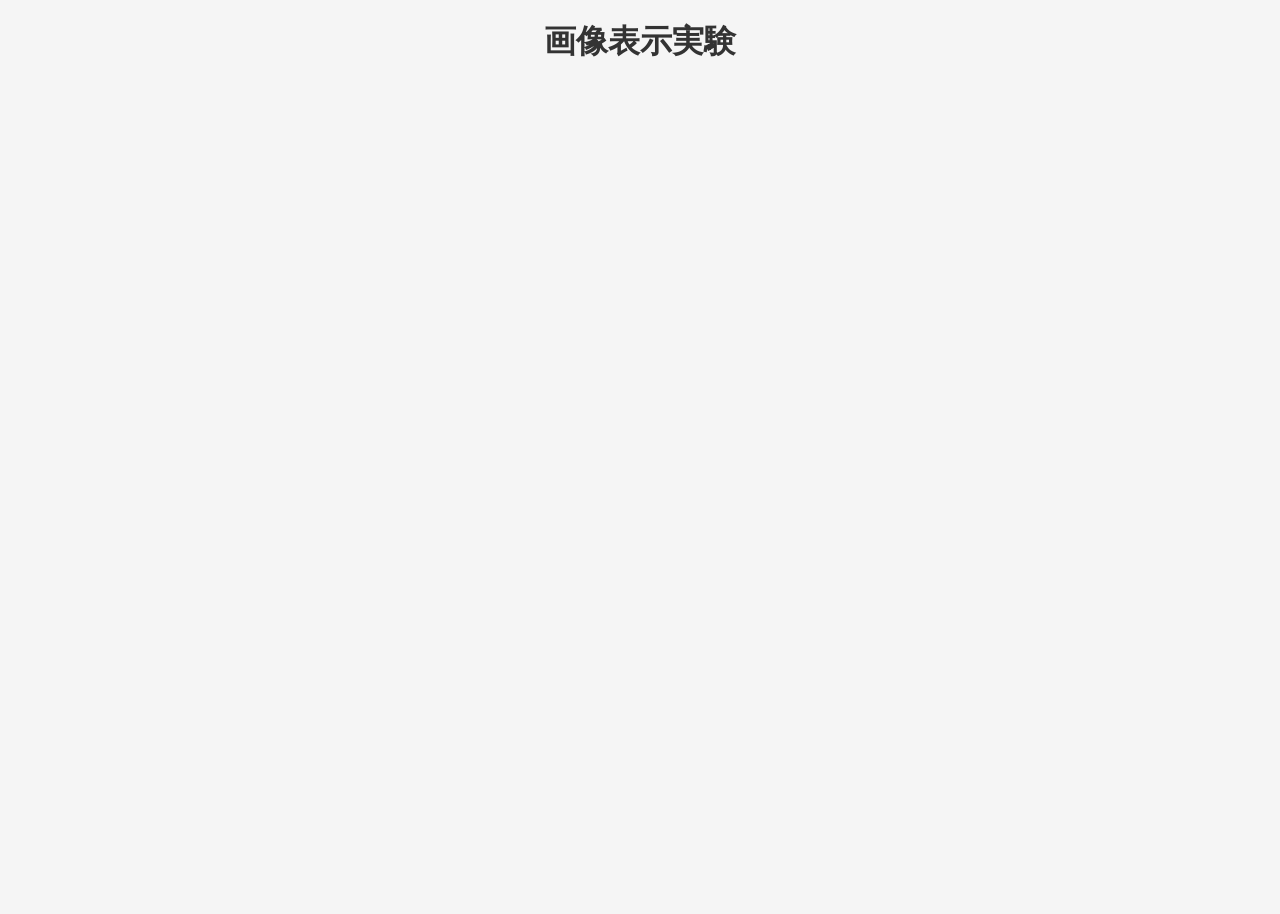
==== index.html @ 2940d050 "Initial commit: 画像グリッド表示アニメーション" ====
<!DOCTYPE html>
<html lang="ja">

<head>
    <meta charset="UTF-8">
    <meta name="viewport" content="width=device-width, initial-scale=1.0">
    <title>画像表示実験</title>
    <link rel="stylesheet" href="style.css">
</head>

<body>
    <div class="container">
        <h1>画像表示実験</h1>
        <div class="grid-container" id="gridContainer">
        </div>
    </div>
    <script src="script.js"></script>
</body>

</html>
---- style.css ----
* {
    margin: 0;
    padding: 0;
    box-sizing: border-box;
}

body {
    font-family: -apple-system, BlinkMacSystemFont, 'Segoe UI', Roboto, Oxygen, Ubuntu, Cantarell, sans-serif;
    background-color: #f5f5f5;
    padding: 20px;
}

.container {
    max-width: 1200px;
    margin: 0 auto;
}

h1 {
    text-align: center;
    margin-bottom: 30px;
    color: #333;
    font-size: 2rem;
}

.grid-container {
    display: grid;
    grid-template-columns: repeat(8, 1fr);
    grid-template-rows: repeat(6, 1fr);
    gap: 0;
    width: 1200px;
    height: 800px;
    max-width: 100%;
    margin: 0 auto;
}

.grid-item {
    width: 100%;
    height: 100%;
    background-image: url('https://images.unsplash.com/photo-1506905925346-21bda4d32df4?w=1200&h=800&fit=crop');
    background-size: 800% 600%;
    opacity: 0;
    transition: opacity 0.3s ease-in-out;
}

.grid-item.fade-in {
    opacity: 1;
}
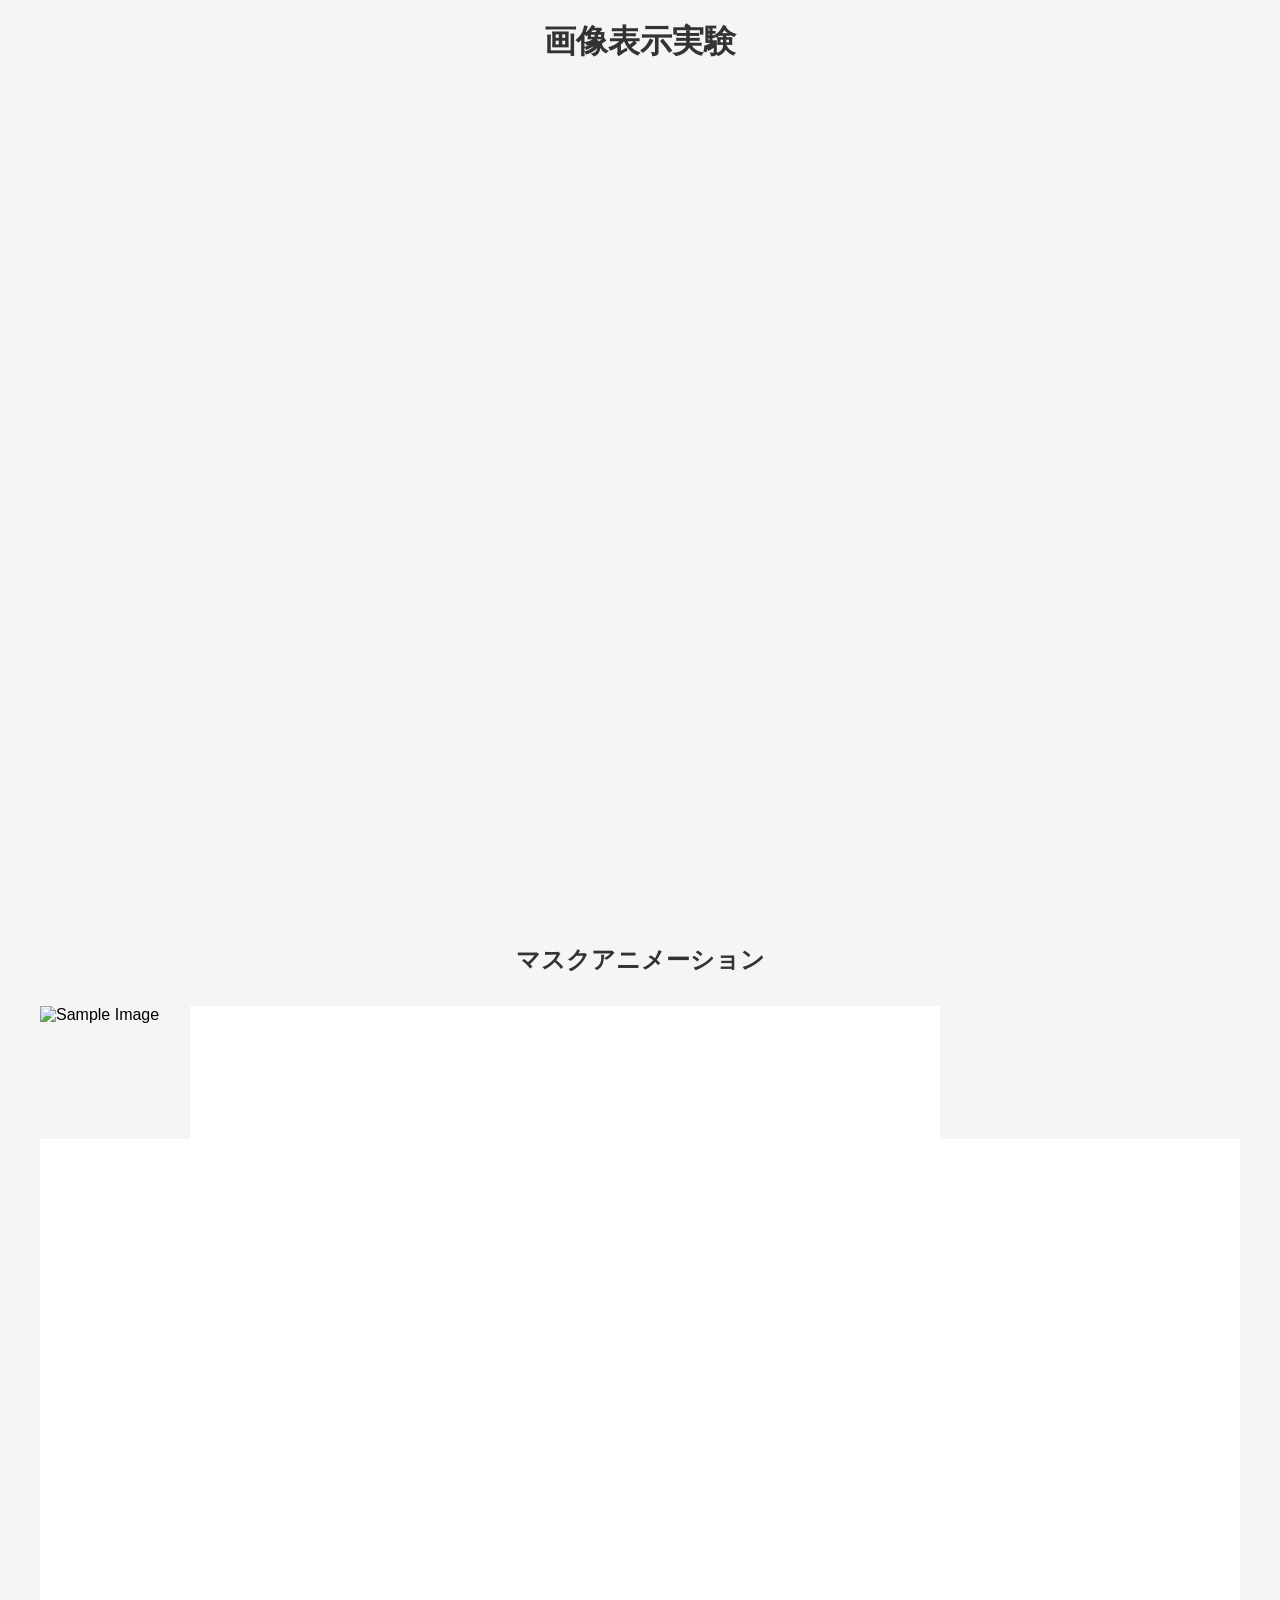
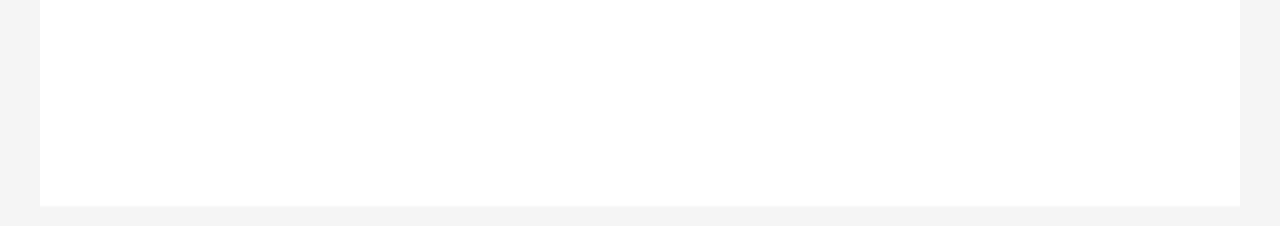
==== commit c2d19563: "白いグリッドアニメーション" ====
--- a/index.html
+++ b/index.html
@@ -13,6 +13,16 @@
         <h1>画像表示実験</h1>
         <div class="grid-container" id="gridContainer">
         </div>
+
+        <h2>マスクアニメーション</h2>
+        <div class="mask-container" id="maskContainer">
+            <div class="image-layer">
+                <img src="https://images.unsplash.com/photo-1506905925346-21bda4d32df4?w=1200&h=800&fit=crop"
+                    alt="Sample Image">
+            </div>
+            <div class="mask-layer" id="maskLayer">
+            </div>
+        </div>
     </div>
     <script src="script.js"></script>
 </body>
--- a/style.css
+++ b/style.css
@@ -44,4 +44,59 @@
 
 .grid-item.fade-in {
     opacity: 1;
+}
+
+/* マスクアニメーション用のスタイル */
+h2 {
+    text-align: center;
+    margin: 50px 0 30px 0;
+    color: #333;
+    font-size: 1.5rem;
+}
+
+.mask-container {
+    position: relative;
+    width: 1200px;
+    height: 800px;
+    max-width: 100%;
+    margin: 0 auto;
+    overflow: hidden;
+}
+
+.image-layer {
+    position: absolute;
+    top: 0;
+    left: 0;
+    width: 100%;
+    height: 100%;
+    z-index: 1;
+}
+
+.image-layer img {
+    width: 100%;
+    height: 100%;
+    object-fit: cover;
+}
+
+.mask-layer {
+    position: absolute;
+    top: 0;
+    left: 0;
+    width: 100%;
+    height: 100%;
+    z-index: 2;
+    display: grid;
+    grid-template-columns: repeat(8, 1fr);
+    grid-template-rows: repeat(6, 1fr);
+    gap: 0;
+}
+
+.mask-item {
+    background-color: white;
+    opacity: 1;
+    transition: opacity 0.3s ease-in-out;
+}
+
+.mask-item.fade-out {
+    opacity: 0;
 }
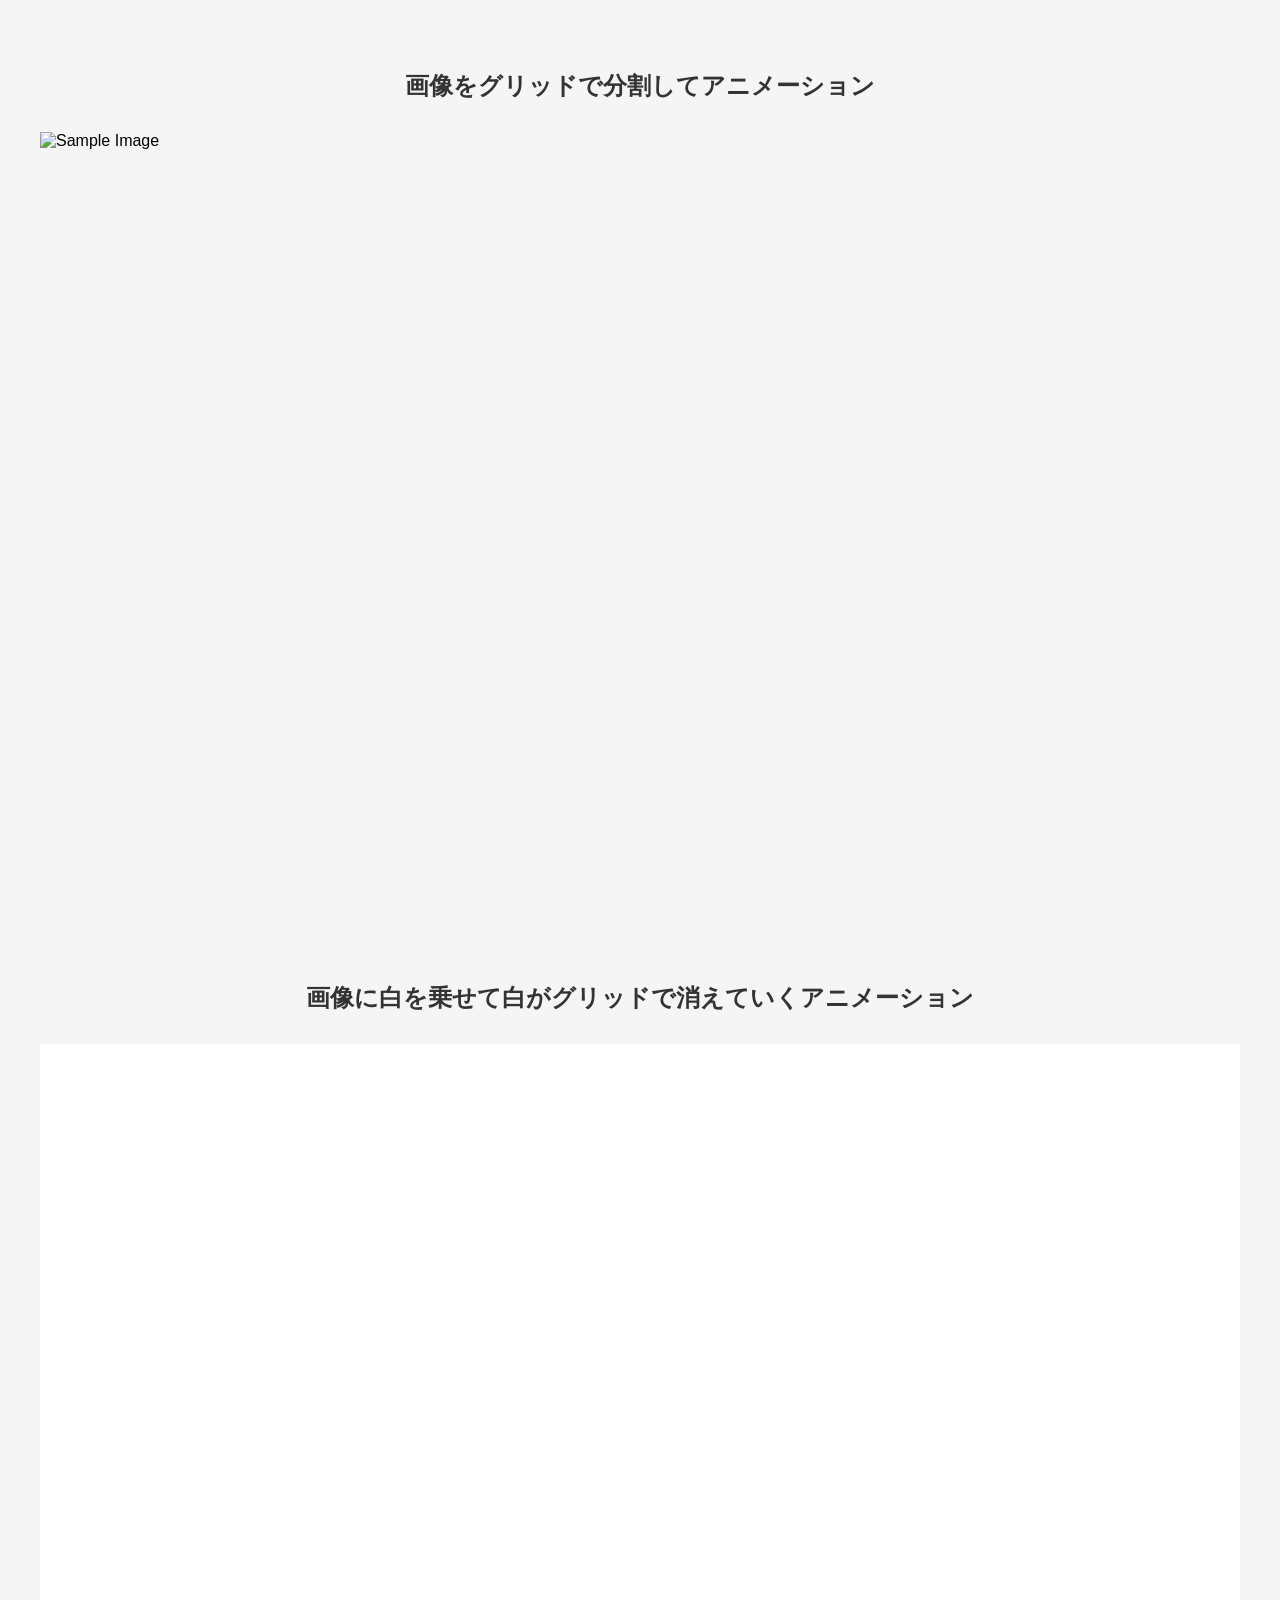
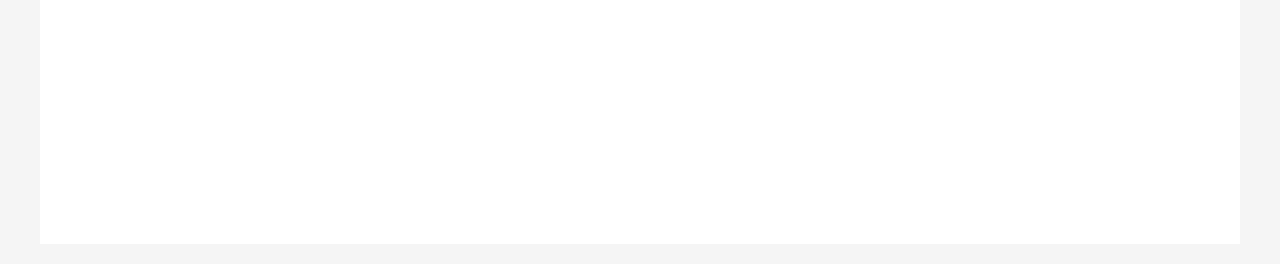
==== commit fbf7a2ce: "jsを2つに" ====
--- a/index.html
+++ b/index.html
@@ -10,21 +10,25 @@
 
 <body>
     <div class="container">
-        <h1>画像表示実験</h1>
-        <div class="grid-container" id="gridContainer">
+        <h2>画像をグリッドで分割してアニメーション</h2>
+        <div class="grid-container grid-animation">
+            <img class="grid-image" src="https://images.unsplash.com/photo-1506905925346-21bda4d32df4?w=1200&h=800&fit=crop"
+                alt="Sample Image">
         </div>
 
-        <h2>マスクアニメーション</h2>
-        <div class="mask-container" id="maskContainer">
+        <h2>画像に白を乗せて白がグリッドで消えていくアニメーション</h2>
+        <div class="mask-container mask-animation">
             <div class="image-layer">
-                <img src="https://images.unsplash.com/photo-1506905925346-21bda4d32df4?w=1200&h=800&fit=crop"
+                <img class="mask-image" src="https://images.unsplash.com/photo-1506905925346-21bda4d32df4?w=1200&h=800&fit=crop"
                     alt="Sample Image">
             </div>
-            <div class="mask-layer" id="maskLayer">
+            <div class="mask-layer">
+                <!-- マスクアイテムはJavaScriptで動的に生成 -->
             </div>
         </div>
     </div>
-    <script src="script.js"></script>
+    <script src="grid-animation.js"></script>
+    <script src="mask-animation.js"></script>
 </body>
 
 </html>
--- a/style.css
+++ b/style.css
@@ -89,6 +89,8 @@
     grid-template-columns: repeat(8, 1fr);
     grid-template-rows: repeat(6, 1fr);
     gap: 0;
+    background-color: white;
+    /* 初期状態で白い背景を表示 */
 }
 
 .mask-item {
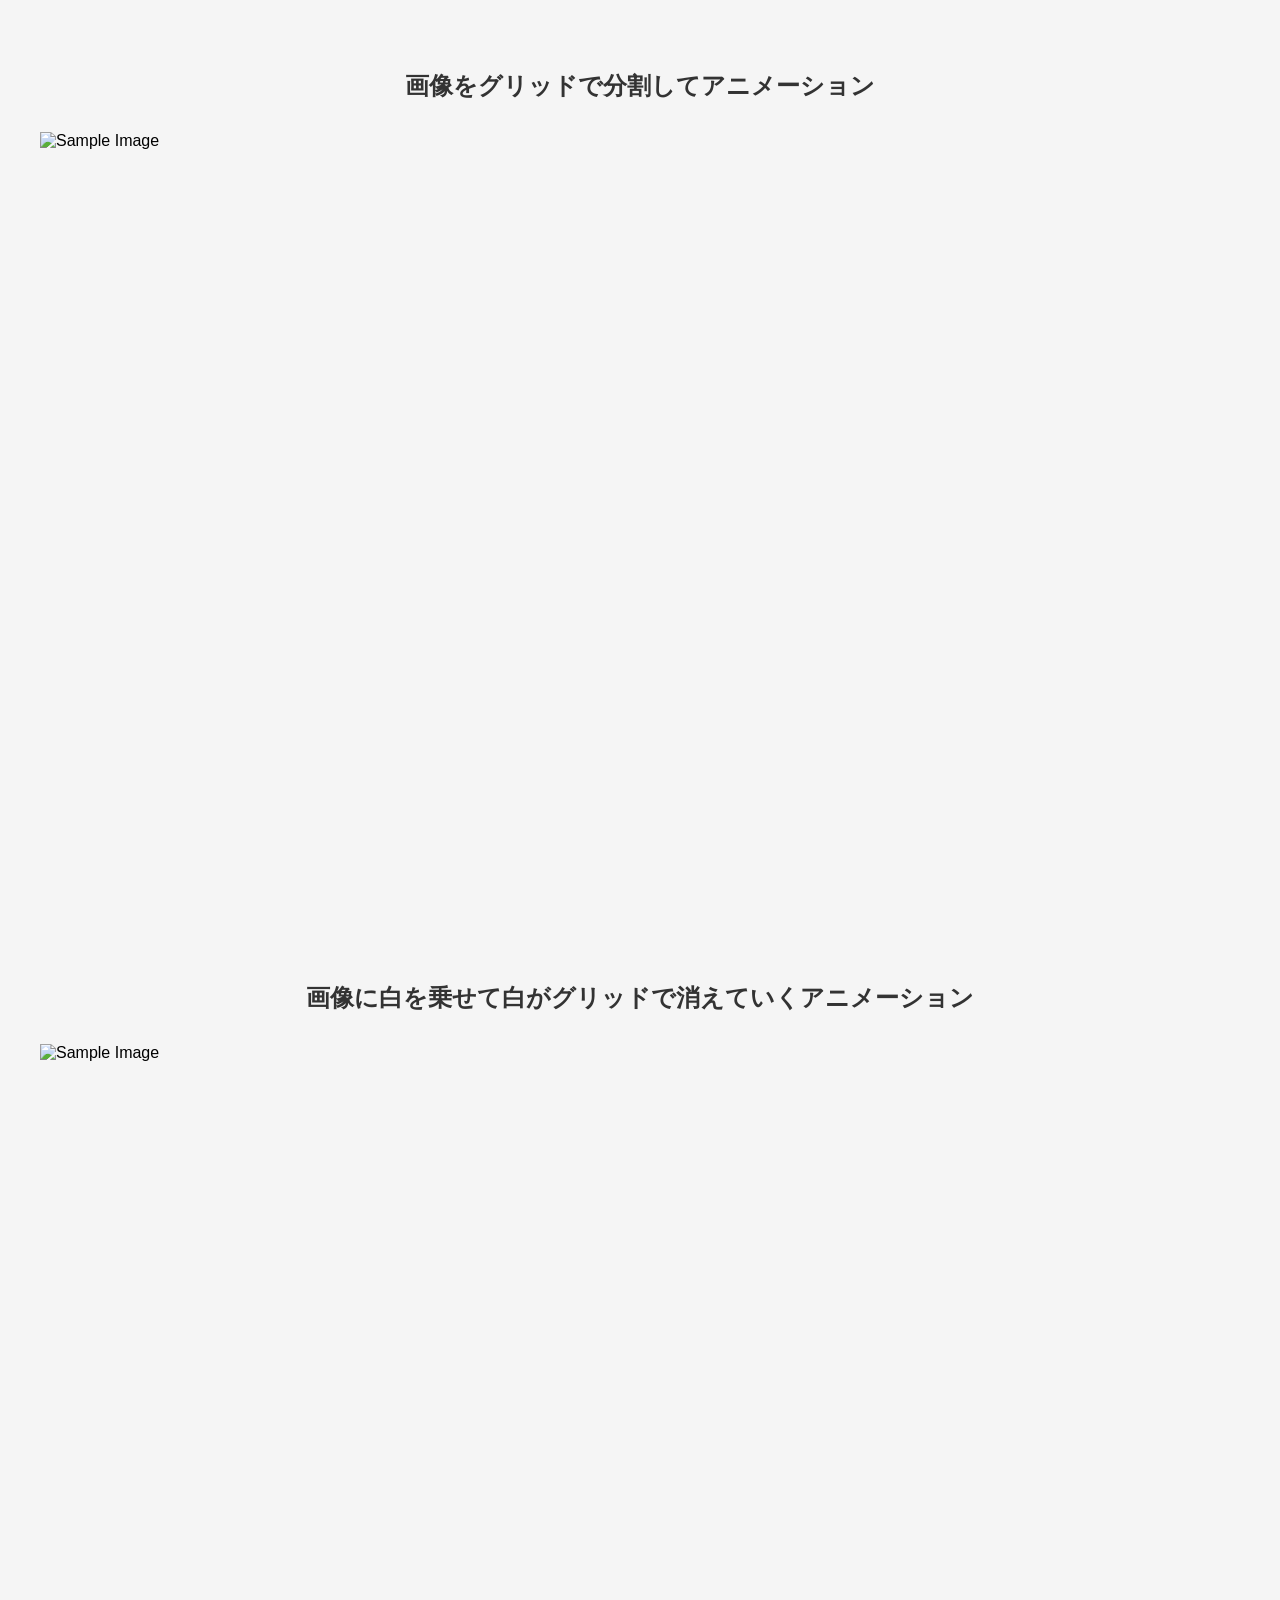
==== commit 21832c06: "白をのせるやつ改善" ====
--- a/index.html
+++ b/index.html
@@ -11,21 +11,14 @@
 <body>
     <div class="container">
         <h2>画像をグリッドで分割してアニメーション</h2>
-        <div class="grid-container grid-animation">
-            <img class="grid-image" src="https://images.unsplash.com/photo-1506905925346-21bda4d32df4?w=1200&h=800&fit=crop"
-                alt="Sample Image">
-        </div>
+        <img class="grid-image grid-animation"
+            src="https://images.unsplash.com/photo-1506905925346-21bda4d32df4?w=1200&h=800&fit=crop" alt="Sample Image">
 
         <h2>画像に白を乗せて白がグリッドで消えていくアニメーション</h2>
-        <div class="mask-container mask-animation">
-            <div class="image-layer">
-                <img class="mask-image" src="https://images.unsplash.com/photo-1506905925346-21bda4d32df4?w=1200&h=800&fit=crop"
-                    alt="Sample Image">
-            </div>
-            <div class="mask-layer">
-                <!-- マスクアイテムはJavaScriptで動的に生成 -->
-            </div>
-        </div>
+        <img class="mask-image mask-animation"
+            src="https://images.unsplash.com/photo-1506905925346-21bda4d32df4?w=1200&h=800&fit=crop" alt="Sample Image">
+
+
     </div>
     <script src="grid-animation.js"></script>
     <script src="mask-animation.js"></script>
--- a/style.css
+++ b/style.css
@@ -22,20 +22,21 @@
     font-size: 2rem;
 }
 
-.grid-container {
-    display: grid;
-    grid-template-columns: repeat(8, 1fr);
-    grid-template-rows: repeat(6, 1fr);
-    gap: 0;
+.grid-image {
     width: 1200px;
     height: 800px;
     max-width: 100%;
     margin: 0 auto;
+    display: block;
+    position: relative;
 }
 
 .grid-item {
-    width: 100%;
-    height: 100%;
+    position: absolute;
+    top: 0;
+    left: 0;
+    width: 150px;
+    height: 133px;
     background-image: url('https://images.unsplash.com/photo-1506905925346-21bda4d32df4?w=1200&h=800&fit=crop');
     background-size: 800% 600%;
     opacity: 0;
@@ -54,49 +55,24 @@
     font-size: 1.5rem;
 }
 
-.mask-container {
-    position: relative;
+.mask-image {
     width: 1200px;
     height: 800px;
     max-width: 100%;
     margin: 0 auto;
-    overflow: hidden;
-}
-
-.image-layer {
-    position: absolute;
-    top: 0;
-    left: 0;
-    width: 100%;
-    height: 100%;
-    z-index: 1;
-}
-
-.image-layer img {
-    width: 100%;
-    height: 100%;
-    object-fit: cover;
-}
-
-.mask-layer {
-    position: absolute;
-    top: 0;
-    left: 0;
-    width: 100%;
-    height: 100%;
-    z-index: 2;
-    display: grid;
-    grid-template-columns: repeat(8, 1fr);
-    grid-template-rows: repeat(6, 1fr);
-    gap: 0;
-    background-color: white;
-    /* 初期状態で白い背景を表示 */
+    display: block;
+    position: relative;
 }
 
 .mask-item {
+    position: absolute;
+    width: 150px;
+    height: 133px;
     background-color: white;
     opacity: 1;
     transition: opacity 0.3s ease-in-out;
+    z-index: 10;
+    pointer-events: none;
 }
 
 .mask-item.fade-out {
